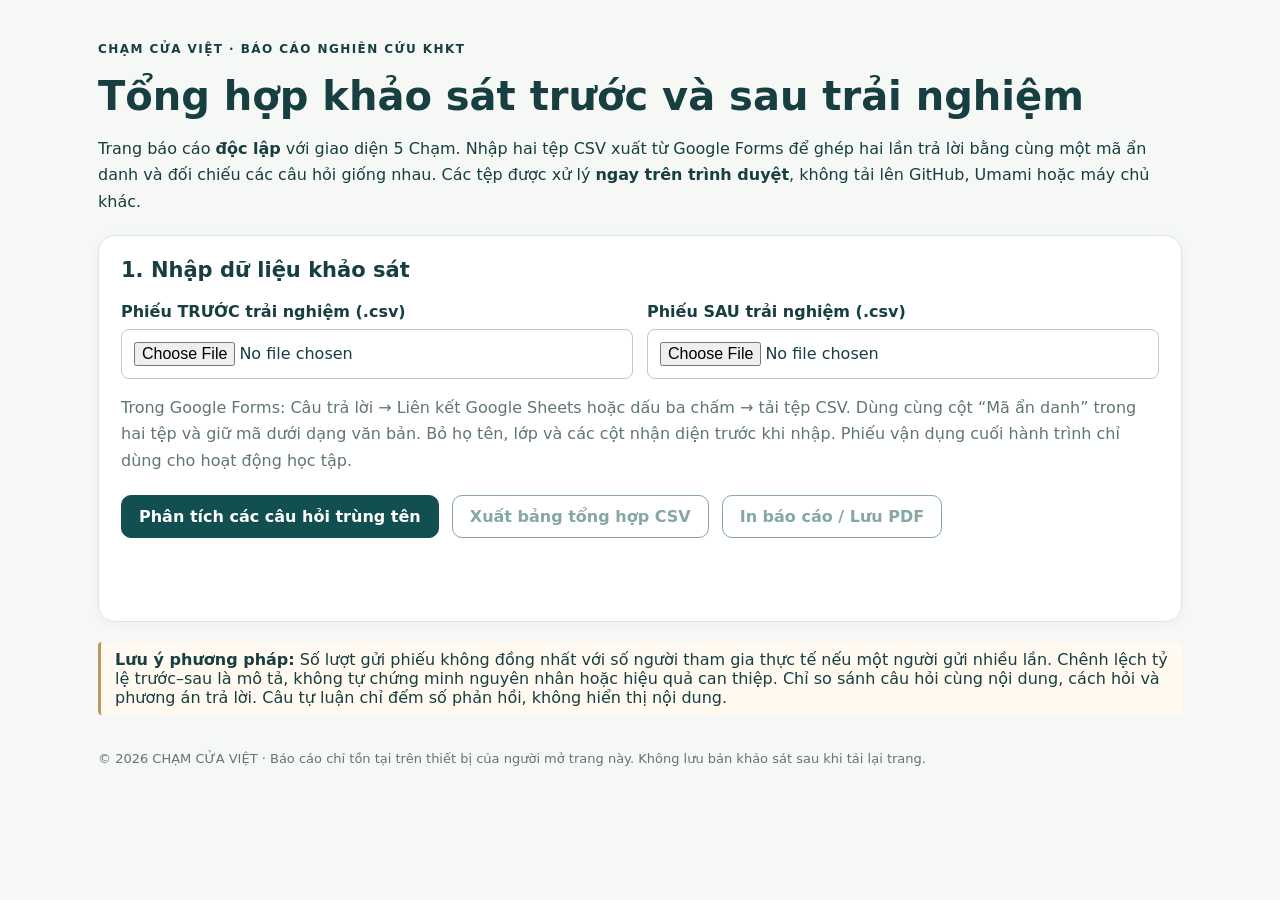
==== bao-cao-khao-sat.html @ 25388fa3 "Label five interview clips and pair anonymous survey responses" ====
<!doctype html>
<html lang="vi">
<head>
<meta charset="utf-8">
<meta name="viewport" content="width=device-width,initial-scale=1">
<meta name="robots" content="noindex,nofollow">
<title>Báo cáo khảo sát — CHẠM CỬA VIỆT</title>
<style>
:root { color-scheme:light; font-family:system-ui,-apple-system,"Segoe UI",sans-serif; color:#173e40; background:#f6f8f5; }
* { box-sizing:border-box; } body { margin:0; } main { max-width:1120px; margin:0 auto; padding:28px 18px 76px; }
h1 { font-size:clamp(24px,4vw,40px); line-height:1.2; margin:8px 0 12px; } h2 { font-size:21px;margin:0 0 12px; }
p { line-height:1.65; } a { color:#12605b; } .eyebrow { font-size:12px; text-transform:uppercase; font-weight:800; letter-spacing:.12em; }
.card { background:white; border:1px solid #dce8e4; border-radius:17px; padding:22px; margin:20px 0; box-shadow:0 2px 13px #103d4009; }
.grid { display:grid; grid-template-columns:repeat(2,minmax(0,1fr)); gap:14px; } .metrics { display:grid; grid-template-columns:repeat(3,minmax(0,1fr)); gap:12px; }
.metric { border:1px solid #e3ece8; background:#f8faf8; padding:16px;border-radius:12px; }
.metric strong { display:block; font-size:30px; } .metric small { color:#556d6e; }
label { display:block; font-weight:700; margin:8px 0; } input[type=file],select { width:100%;padding:12px;border:1px solid #b7cbc7;border-radius:8px;font:inherit;background:white; }
button { padding:11px 17px;border-radius:10px;background:#124f50;color:white;border:1px solid #124f50;font:inherit;font-weight:700;cursor:pointer;margin:5px 8px 5px 0; }
button.secondary { color:#124f50; background:white; } button:disabled { opacity:.5;cursor:not-allowed; }
small,.muted { color:#607675; } .note { border-left:3px solid #bd9560;padding:8px 14px;background:#fff9ef;border-radius:4px; }
.status { min-height:24px; } .question { margin-top:18px; padding:18px; border:1px solid #dce8e4; border-radius:12px;background:#fff; }
.question h3 { margin:0 0 7px;font-size:18px;line-height:1.4; } table { border-collapse:collapse;width:100%;font-size:14px; }
th,td { border-bottom:1px solid #e4eae6;padding:9px 7px;text-align:left;vertical-align:middle; } td:not(:first-child),th:not(:first-child){text-align:right;}
td:first-child { overflow-wrap:anywhere; max-width:370px; } .barbox { display:block;width:110px;max-width:100%;padding-top:5px; } .bar { height:6px;border-radius:5px;margin:3px 0; }
.bar.pre { background:#b8a17b; }.bar.post { background:#226c68; }
.legend { display:flex;gap:14px;align-items:center;flex-wrap:wrap;margin:10px 0; } .dot { width:10px;height:10px;display:inline-block;border-radius:50%; }
kbd {background:#e8efed;padding:1px 5px;border-radius:4px}
footer { margin-top:36px;color:#607675;font-size:13px; }
@media(max-width:640px){ .grid,.metrics{grid-template-columns:1fr;} .card{padding:14px;} table{font-size:12px;} td,th{padding:8px 4px;} .barbox{display:none;} }
@media print { .controls,button,footer{display:none!important;} body{background:white;} .card,.question{break-inside:avoid;box-shadow:none;} }
</style>
</head>
<body>
<main>
<p class="eyebrow">CHẠM CỬA VIỆT · Báo cáo nghiên cứu KHKT</p>
<h1>Tổng hợp khảo sát trước và sau trải nghiệm</h1>
<p>Trang báo cáo <strong>độc lập</strong> với giao diện 5 Chạm. Nhập hai tệp CSV xuất từ Google Forms để ghép hai lần trả lời bằng cùng một mã ẩn danh và đối chiếu các câu hỏi giống nhau. Các tệp được xử lý <strong>ngay trên trình duyệt</strong>, không tải lên GitHub, Umami hoặc máy chủ khác.</p>
<section class="card controls">
<h2>1. Nhập dữ liệu khảo sát</h2>
<div class="grid">
<div><label for="before">Phiếu TRƯỚC trải nghiệm (.csv)</label><input type="file" id="before" accept=".csv,text/csv"></div>
<div><label for="after">Phiếu SAU trải nghiệm (.csv)</label><input type="file" id="after" accept=".csv,text/csv"></div>
</div>
<p class="muted">Trong Google Forms: Câu trả lời → Liên kết Google Sheets hoặc dấu ba chấm → tải tệp CSV. Dùng cùng cột “Mã ẩn danh” trong hai tệp và giữ mã dưới dạng văn bản. Bỏ họ tên, lớp và các cột nhận diện trước khi nhập. Phiếu vận dụng cuối hành trình chỉ dùng cho hoạt động học tập.</p>
<button id="analyze">Phân tích các câu hỏi trùng tên</button>
<button class="secondary" id="export" disabled>Xuất bảng tổng hợp CSV</button>
<button class="secondary" id="print" disabled>In báo cáo / Lưu PDF</button>
<p id="status" class="status" role="status"></p>
</section>
<section class="card controls" id="manual-section" hidden>
<h2>2. So sánh một cặp câu hỏi</h2>
<p>Trường hợp câu hỏi trước/sau có tiêu đề khác nhau, hãy chọn thủ công đúng hai câu có <strong>nội dung và thang đo tương đương</strong>. Không ghép hai câu chỉ vì chúng có vị trí giống nhau trong biểu mẫu.</p>
<div class="grid"><div><label for="pre-question">Câu hỏi TRƯỚC</label><select id="pre-question"></select></div><div><label for="post-question">Câu hỏi SAU</label><select id="post-question"></select></div></div>
<button id="manual-analyze">Phân tích câu đã chọn</button>
</section>
<section id="report" aria-live="polite"></section>
<div class="note"><strong>Lưu ý phương pháp:</strong> Số lượt gửi phiếu không đồng nhất với số người tham gia thực tế nếu một người gửi nhiều lần. Chênh lệch tỷ lệ trước–sau là mô tả, không tự chứng minh nguyên nhân hoặc hiệu quả can thiệp. Chỉ so sánh câu hỏi cùng nội dung, cách hỏi và phương án trả lời. Câu tự luận chỉ đếm số phản hồi, không hiển thị nội dung.</div>
<footer>© 2026 CHẠM CỬA VIỆT · Báo cáo chỉ tồn tại trên thiết bị của người mở trang này. Không lưu bản khảo sát sau khi tải lại trang.</footer>
</main>
<script>
(() => {
'use strict';
const $ = id => document.getElementById(id);
let pre = null, post = null, reportRows = [], originalCounts = [];
const skip = /^(timestamp|dau thoi gian|thoi gian|email|email address|ho va ten|ho ten|ten hoc sinh|full name|name|lop|class|so dien thoai|sdt|phone|student id|ma hoc sinh|dia chi|address)$/;
const normalize = s => String(s||'').normalize('NFD').replace(/[\u0300-\u036f]/g,'').replace(/đ/g,'d').toLowerCase().replace(/[^\p{L}\p{N}]+/gu,' ').trim();
const safeField = s => {const t=String(s==null?'':s);const value=/^[=+\-@\t\r]/.test(t)?"'"+t:t;return '"'+value.replace(/"/g,'""')+'"';};
function parseCSV(source) {
  const text=source.replace(/^\uFEFF/,'');
  const delimiter=(text.split(/\r?\n/,1)[0].match(/;/g)||[]).length > (text.split(/\r?\n/,1)[0].match(/,/g)||[]).length?';':',';
  const rows=[];let row=[],cell='',quote=false;
  for(let i=0;i<text.length;i++){
    const c=text[i];
    if(quote){
      if(c==='"'&&text[i+1]==='"'){cell+='"';i++;}
      else if(c==='"')quote=false;
      else cell+=c;
    } else if(c==='"')quote=true;
    else if(c===delimiter){row.push(cell);cell='';}
    else if(c==='\n'||c==='\r'){if(c==='\r'&&text[i+1]==='\n')i++;row.push(cell);if(row.some(v=>v.trim()))rows.push(row);row=[];cell='';}
    else cell+=c;
  }
  row.push(cell);if(row.some(v=>v.trim()))rows.push(row);
  if(rows.length<1)throw Error('Tệp CSV không có hàng tiêu đề.');
  const headers=rows[0].map(s=>s.trim());
  if(headers.length<2)throw Error('Tệp CSV cần ít nhất hai cột (một cột câu hỏi).');
  return {headers,rows:rows.slice(1).filter(r=>r.some(x=>String(x||'').trim()))};
}
const isCodeHeader = header => /\bma (?:so )?an danh\b/.test(normalize(header));
const acceptable = header => !isCodeHeader(header) && !skip.test(normalize(header));
function indexByCode(data) {
  const columns = data.headers.map((header, index) => isCodeHeader(header) ? index : -1).filter(index => index >= 0);
  if (columns.length !== 1) throw Error('Mỗi tệp cần có đúng một cột “Mã ẩn danh”.');
  const entries = new Map();
  for (const row of data.rows) {
    const code = String(row[columns[0]] || '').normalize('NFKC').trim().toUpperCase();
    if (code) entries.set(code, entries.has(code) ? null : row);
  }
  return entries;
}
function pairResponses(before, after) {
  const first = indexByCode(before);
  const second = indexByCode(after);
  const pairedBefore = [], pairedAfter = [];
  for (const [code, row] of first) {
    const match = second.get(code);
    if (!row || !match) continue;
    pairedBefore.push(row);
    pairedAfter.push(match);
  }
  if (!pairedBefore.length) throw Error('Không tìm thấy mã ẩn danh xuất hiện đúng một lần trong cả hai tệp.');
  return [{headers: before.headers, rows: pairedBefore}, {headers: after.headers, rows: pairedAfter}];
}
function choices(data,index){
  const values=data.rows.map(row=>String(row[index]||'').trim()).filter(Boolean);
  const map=new Map();for(const v of values)map.set(v,(map.get(v)||0)+1);
  const categories=[...map.keys()];
  // Không tiết lộ câu tự luận hoặc các nhóm quá nhỏ.
  const isCategorical=values.length>=5&&categories.length<=12&&
    categories.every(v=>v.length<=110)&&
    (categories.length <= Math.max(4,Math.floor(values.length*.65)));
  return {n:values.length,map:isCategorical?map:new Map(),isCategorical};
}
function element(tag,text,cls){
 const el=document.createElement(tag);
 if(text!==undefined)el.textContent=text;
 if(cls)el.className=cls;
 return el;
}
function compare(question,i,j){
 const a=choices(pre,i),b=choices(post,j);
 const section=element('section',undefined,'question');
 section.append(element('h3',question),element('p','Có câu trả lời: trước '+a.n+' / '+pre.rows.length+' phiếu; sau '+b.n+' / '+post.rows.length+' phiếu.','muted'));
 const compareValid=a.isCategorical&&b.isCategorical;
 if(!compareValid){
   section.append(element('p','Không hiển thị nội dung câu trả lời: câu tự luận, quá ít phản hồi hoặc quá nhiều phương án khác nhau. Chỉ tổng hợp được số phiếu có trả lời.','muted'));
   reportRows.push({question,answer:'[Có phản hồi]',before:a.n,after:b.n,prePct:'',postPct:'',delta:''});
   return section;
 }
 const table=element('table'),head=element('thead'),hr=element('tr');
 ['Phương án','Trước','Sau','Chênh lệch (điểm %)'].forEach(v=>hr.append(element('th',v)));
 head.append(hr);table.append(head);
 const body=element('tbody'),keys=new Set([...a.map.keys(),...b.map.keys()]);
 for(const key of keys) {
   const n1=a.map.get(key)||0,n2=b.map.get(key)||0;
   const p1=a.n?100*n1/a.n:0,p2=b.n?100*n2/b.n:0;
   const tr=element('tr');
   const answerCell=element('td',key), bars=element('div',undefined,'barbox');
   const beforeBar=element('div',undefined,'bar pre'),afterBar=element('div',undefined,'bar post');
   beforeBar.style.width=p1.toFixed(1)+'%';afterBar.style.width=p2.toFixed(1)+'%';
   bars.append(beforeBar,afterBar);answerCell.append(bars);
   tr.append(answerCell,element('td',n1+' ('+p1.toFixed(1)+'%)'),element('td',n2+' ('+p2.toFixed(1)+'%)'),element('td',(p2-p1>0?'+':'')+(p2-p1).toFixed(1)));
   body.append(tr);
   reportRows.push({question,answer:key,before:n1,after:n2,prePct:p1.toFixed(1),postPct:p2.toFixed(1),delta:(p2-p1).toFixed(1)});
 }
 table.append(body);section.append(table);
 return section;
}
function topStats(number){
 const region=element('section',undefined,'card');
 region.append(element('h2','Tổng quan'));
 const grid=element('div',undefined,'metrics');
 [['Phiếu trước đã nhập',originalCounts[0]],['Phiếu sau đã nhập',originalCounts[1]],['Cặp phiếu ghép được',pre.rows.length],['Cặp câu hỏi so sánh',number]].forEach(([label,value])=>{
   const div=element('div',undefined,'metric');div.append(element('small',label),element('strong',String(value)));grid.append(div);
 });
 region.append(grid);return region;
}
function analyzePair(pairs){
 reportRows=[];$('export').disabled=true;$('print').disabled=true;const target=$('report');target.replaceChildren(topStats(pairs.length));
 if(!pairs.length){target.append(element('p','Không tìm thấy tiêu đề câu hỏi giống nhau. Hãy chọn hai câu tương đương tại mục “So sánh một cặp câu hỏi”.'));return;}
 for(const [label,i,j]of pairs)target.append(compare(label,i,j));
 $('export').disabled=false;$('print').disabled=false;
 $('status').textContent='Đã tổng hợp '+pairs.length+' cặp câu hỏi trên '+pre.rows.length+' cặp phiếu. Phiếu thiếu mã, trùng mã hoặc không có mã khớp được bỏ khỏi so sánh.';
}
function populate(select,headers){
 select.replaceChildren();
 headers.forEach((s,i)=>{if(!acceptable(s))return;const o=element('option',s||'Cột '+(i+1));o.value=String(i);select.append(o);});
}
$('analyze').addEventListener('click',async()=>{
 try{
   if(!$('before').files[0]||!$('after').files[0])throw Error('Hãy chọn đủ hai tệp CSV.');
   const before = parseCSV(await $('before').files[0].text());
   const after = parseCSV(await $('after').files[0].text());
   [pre, post] = pairResponses(before, after);
   originalCounts = [before.rows.length, after.rows.length];
   populate($('pre-question'),pre.headers);populate($('post-question'),post.headers);
   $('manual-section').hidden=false;
   const first=new Map();pre.headers.forEach((h,i)=>{if(acceptable(h)&&!first.has(normalize(h)))first.set(normalize(h),i);});
   const pairs=[];post.headers.forEach((h,j)=>{const i=first.get(normalize(h));if(acceptable(h)&&i!==undefined)pairs.push([h,i,j]);});
   analyzePair(pairs);
 }catch(err){pre=null;post=null;reportRows=[];$('manual-section').hidden=true;$('report').replaceChildren();$('status').textContent='Không thể phân tích: '+err.message; $('export').disabled=true;$('print').disabled=true;}
});
$('manual-analyze').addEventListener('click',()=>{
 if(!pre||!post)return;
 const i=Number($('pre-question').value),j=Number($('post-question').value);
 analyzePair([[pre.headers[i]+' / '+post.headers[j],i,j]]);
});
$('export').addEventListener('click',()=>{
 const headers=['Câu hỏi','Phương án','Trước (n)','Sau (n)','Trước (%)','Sau (%)','Thay đổi (điểm %)'];
 const rows=[headers,...reportRows.map(r=>[r.question,r.answer,r.before,r.after,r.prePct,r.postPct,r.delta])];
 const csv='\uFEFF'+rows.map(row=>row.map(safeField).join(',')).join('\r\n');
 const url=URL.createObjectURL(new Blob([csv],{type:'text/csv;charset=utf-8'}));
 const a=document.createElement('a');a.href=url;a.download='Tong-hop-khao-sat-Cham-Cua-Viet.csv';document.body.append(a);a.click();a.remove();setTimeout(()=>URL.revokeObjectURL(url),1000);
});
$('print').addEventListener('click',()=>window.print());
})();
</script>
</body>
</html>
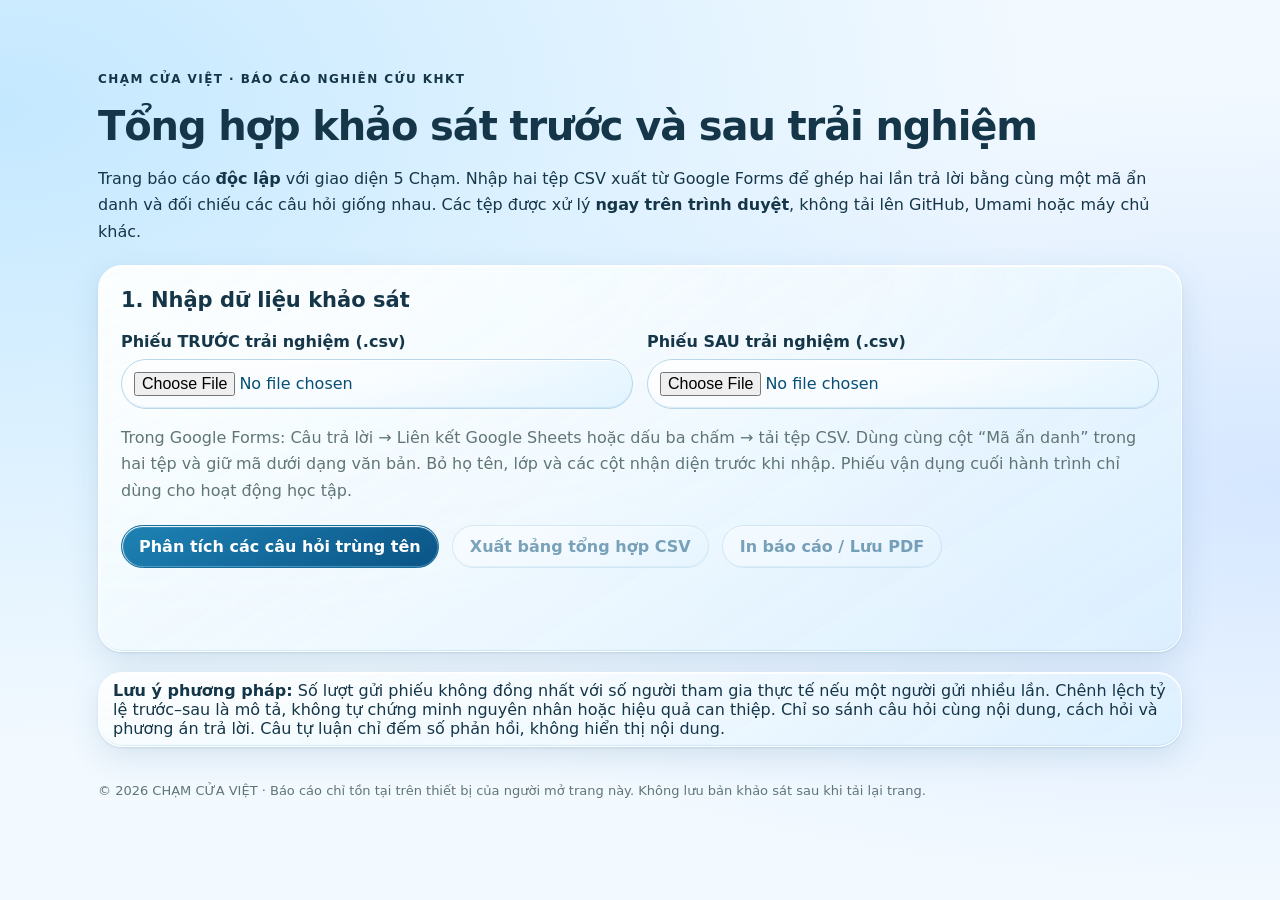
==== commit 6809ff56: "Apply a cohesive light glass theme across Chạm Cửa Việt" ====
--- a/bao-cao-khao-sat.html
+++ b/bao-cao-khao-sat.html
@@ -29,8 +29,9 @@
 @media(max-width:640px){ .grid,.metrics{grid-template-columns:1fr;} .card{padding:14px;} table{font-size:12px;} td,th{padding:8px 4px;} .barbox{display:none;} }
 @media print { .controls,button,footer{display:none!important;} body{background:white;} .card,.question{break-inside:avoid;box-shadow:none;} }
 </style>
+<link rel="stylesheet" href="liquid-glass.css?v=3">
 </head>
-<body>
+<body class="glass-report">
 <main>
 <p class="eyebrow">CHẠM CỬA VIỆT · Báo cáo nghiên cứu KHKT</p>
 <h1>Tổng hợp khảo sát trước và sau trải nghiệm</h1>
--- a/liquid-glass.css
+++ b/liquid-glass.css
@@ -0,0 +1,835 @@
+:root {
+  --glass-ink: #153648;
+  --glass-accent: #074e76;
+  --glass-edge: #fffffff5;
+  --glass-solid: #f5fbff;
+  --glass-tint:
+    radial-gradient(ellipse at 28% 0%, #fff9, #fff0 70%),
+    linear-gradient(155deg, #ffffff7c 6%, #effaff3b 48%, #c7eaff6e 100%);
+  --glass-highlight: inset 0 1px 1px #fff, inset 1px 0 1px #ffffffc9, inset 0 -1px 1px #8cc6e45e;
+  --glass-shadow: 0 1px 2px #31739a29, 0 10px 30px #3d779627, var(--glass-highlight);
+  --glass-control:
+    linear-gradient(155deg, #ffffff 4%, #ecfaffb0 46%, #a6ddffd6),
+    #e9f9ff;
+  --glass-panel:
+    radial-gradient(ellipse at 0% 0%, #fff9, #fff0 65%),
+    linear-gradient(148deg, #f9fdffd9 0%, #edf8ffa6 48%, #cee9ff9c 100%);
+  --glass-panel-line: #d6eafa;
+  --glass-rail: #eff8fcdf;
+  --glass-radius: clamp(18px, 2.55vw, 32px);
+  --glass-paper: #f2f9ff;
+  --glass-blue: #086fae;
+}
+
+body {
+  background:
+    radial-gradient(ellipse 68% 38% at 3% 17%, #caeaff, transparent) 0 0 / 100% 1150px,
+    radial-gradient(ellipse 63% 39% at 97% 72%, #dbe9ff, transparent) 0 0 / 100% 1150px,
+    linear-gradient(160deg, #f0f9ff, #f8fbff 47%, #ebf7ff);
+  background-color: var(--glass-paper);
+}
+
+.site-header {
+  top: 10px;
+  width: min(1352px, calc(100% - 40px));
+  margin: 10px auto 0;
+  overflow: hidden;
+  border-radius: 34px;
+}
+
+.site-header::after {
+  height: 2px;
+  background: var(--glass-accent);
+}
+
+.site-header,
+.mobile-bottom,
+.mobile-menu:not([hidden]),
+.btn-passport,
+.hero-actions .btn-glass,
+.map-pin,
+.gallery-card button,
+.point-card,
+.journey-editorial,
+.utility-dialog {
+  background: var(--glass-tint), var(--glass-solid);
+  border: 1px solid var(--glass-edge);
+  box-shadow: var(--glass-shadow);
+}
+
+.site-header .nav-wrap {
+  width: calc(100% - 36px);
+  height: 64px;
+}
+
+.desktop-nav {
+  gap: 4px;
+  padding: 4px;
+  border: 1px solid #fff9;
+  border-radius: 999px;
+  background: linear-gradient(180deg, #d6edfc8f, #f3fbff70);
+  box-shadow: inset 0 1px 5px #26618915, 0 1px 0 #fffd;
+}
+
+.desktop-nav a {
+  padding: 8px 13px;
+  border-radius: 999px;
+}
+
+.desktop-nav a:hover {
+  color: var(--glass-accent);
+  background: #fffc;
+}
+
+.desktop-nav a::after {
+  display: none;
+}
+
+.site-header .brand-symbol {
+  background: var(--glass-control);
+  color: #105d84;
+  box-shadow: 0 3px 12px #3681b12f, var(--glass-highlight);
+}
+
+.btn,
+.filter,
+.passport-count {
+  border-radius: 999px;
+}
+
+.btn-passport {
+  color: var(--glass-accent);
+  border-color: #fff;
+}
+
+.passport-count {
+  background: #d6edfc;
+  color: #124958;
+}
+
+.hero-shade {
+  background:
+    radial-gradient(ellipse at 5% 6%, #eefcff, transparent 41%),
+    radial-gradient(ellipse at 0% 76%, #98d8fb, transparent 58%),
+    radial-gradient(ellipse at 90% 100%, #9cdde5, transparent 58%),
+    linear-gradient(133deg, #d4eeff 0%, #f1faff 61%, #c9e7ff 100%);
+}
+
+.hero .hero-content {
+  align-self: center;
+  padding: clamp(22px, 3.2vw, 46px);
+  border: 1px solid var(--glass-edge);
+  border-radius: clamp(23px, 3.5vw, 45px);
+  background: var(--glass-panel), #f5fbff83;
+  box-shadow: 0 22px 58px #4b85ab32, var(--glass-highlight);
+}
+
+.hero h1 > span { color: #12628b; }
+.hero-eyebrow { color: #315975; }
+
+.hero .cover-frame {
+  border-top-color: #fff;
+  border-inline-end-color: #f4fbff;
+}
+
+.cover-frame {
+  border: 1px solid var(--glass-edge);
+  box-shadow: 0 16px 42px #2762822a, -6px 5px 0 #fff9, -12px 9px 0 #d2edfbab;
+}
+
+.cover-image::after {
+  content: '';
+  position: absolute;
+  inset: 0;
+  pointer-events: none;
+  box-shadow: inset 0 2px 3px #fff9, inset 0 -1px 0 #fbffff98;
+}
+
+.cover-postcard {
+  background: var(--glass-control);
+  border: 1px solid var(--glass-edge);
+  box-shadow: var(--glass-shadow);
+}
+
+@media (width > 750px) {
+  .cover-postcard {
+    left: 50%;
+    bottom: max(12%, 78px);
+  }
+}
+
+.cover-frame figcaption {
+  background: var(--glass-tint), #eff9ff;
+}
+
+.hero-actions .btn-gold,
+.hero-actions .btn-gold:hover {
+  background: var(--glass-control);
+  border-color: #f5fdff;
+  color: #103b61;
+  box-shadow: 0 1px 2px #207bb542, 0 9px 23px #438ab138, var(--glass-highlight);
+}
+
+.hero-actions .btn-gold:hover {
+  background: linear-gradient(155deg, #fff, #aff0ff 65%, #a7d7ff);
+}
+
+.hero-actions .btn-glass {
+  color: var(--glass-accent);
+  border-color: #fff;
+}
+
+.hero-actions .btn-glass:hover {
+  border-color: #c2e7ff;
+  background: #ffffffd6;
+}
+
+.map-section {
+  background:
+    radial-gradient(ellipse at 9% 5%, #dff5ff, #dff5ff00 56%),
+    radial-gradient(ellipse at 95% 92%, #ddedff, #ddedff00 60%),
+    linear-gradient(155deg, #fcfeff, #edf8ff 68%, #f6fbff);
+}
+
+.map-canvas,
+.journey-editorial,
+.point-card,
+.gallery-card button,
+.passport-banner {
+  border-radius: var(--curve-card);
+}
+
+.map-canvas {
+  border-color: var(--glass-edge);
+  box-shadow: var(--glass-shadow);
+}
+
+.map-pin {
+  color: var(--glass-ink);
+  border-radius: 20px;
+}
+
+.map-pin:hover,
+.map-pin.active {
+  color: var(--glass-ink);
+  background: #fff;
+  border-color: #81bddf;
+  box-shadow: var(--glass-shadow);
+}
+
+.map-pin .stop-copy em {
+  color: #385b65;
+}
+
+.map-pin .stop-category {
+  color: #3d6169 !important;
+}
+
+.stop-arrow {
+  background: var(--glass-control);
+  box-shadow: var(--glass-highlight);
+}
+
+.filter {
+  border-color: #c6e0ef;
+  background: #ffffffb8;
+  color: var(--glass-ink);
+}
+
+.map-section .filter:is(.active, [aria-pressed="true"]) {
+  background: var(--glass-control);
+  color: #103b61;
+  border-color: #83bddf;
+  box-shadow: var(--glass-highlight);
+}
+
+.filter:is(.active, [aria-pressed="true"]) b {
+  color: inherit;
+}
+
+.point-section {
+  background:
+    radial-gradient(ellipse at 12% 47%, #e0f3ff, #e0f3ff00 58%),
+    radial-gradient(ellipse at 87% 69%, #dcebff, #dcebff00 52%);
+}
+
+.point-card .point-number {
+  color: #104b73;
+  background: var(--glass-control);
+  border-color: var(--glass-edge);
+  box-shadow: var(--glass-highlight);
+}
+
+.passport-banner {
+  border: 1px solid var(--glass-edge);
+  box-shadow: var(--glass-shadow);
+}
+
+dialog::backdrop {
+  background: #e5f5ffad;
+}
+
+.experience-head .icon-btn,
+.utility-header .icon-btn,
+.menu-toggle,
+.to-top {
+  color: var(--glass-ink);
+  background: var(--glass-control);
+  border-color: var(--glass-edge);
+  box-shadow: var(--glass-highlight);
+}
+
+.experience-dialog {
+  --step-nav-surface: var(--glass-rail);
+  --step-divider: #c8e1f1;
+  border-color: var(--glass-edge);
+  box-shadow: 0 22px 68px #153f6945, var(--glass-highlight);
+  background:
+    radial-gradient(ellipse at 98% 12%, #d3efff, transparent 44%),
+    radial-gradient(ellipse at 0% 87%, #dfecff, transparent 60%),
+    #f8fcff;
+}
+
+.step-tab:is(.active, [aria-selected="true"]) {
+  background: var(--glass-control);
+  color: #104260;
+  box-shadow: var(--glass-highlight), inset 0 -2px var(--glass-blue);
+}
+
+:where(.site-header, .hero, .map-section, .point-section, .mobile-bottom)
+  :is(a, button):focus-visible {
+  outline-color: var(--glass-accent);
+  outline-offset: 2px;
+}
+
+@supports ((backdrop-filter: blur(1px)) or (-webkit-backdrop-filter: blur(1px))) {
+  .site-header,
+  .mobile-bottom,
+  .map-pin,
+  .point-card,
+  .journey-editorial,
+  .hero-actions .btn-glass {
+    background: var(--glass-tint), #f2faff60;
+    -webkit-backdrop-filter: blur(22px) saturate(165%);
+    backdrop-filter: blur(22px) saturate(165%);
+  }
+
+  .site-header,
+  .mobile-bottom {
+    background: var(--glass-tint), #f5fbff87;
+  }
+
+  .hero .hero-content {
+    background: var(--glass-tint), #f5fbff68;
+    -webkit-backdrop-filter: blur(19px) saturate(145%);
+    backdrop-filter: blur(19px) saturate(145%);
+  }
+
+  .map-pin {
+    -webkit-backdrop-filter: blur(10px) saturate(155%);
+    backdrop-filter: blur(10px) saturate(155%);
+  }
+
+  .map-pin:is(:hover, .active) {
+    background: var(--glass-tint), #f7fcffd5;
+  }
+}
+
+@media (max-width: 900px) {
+  .site-header {
+    top: 6px;
+    width: calc(100% - 16px);
+    margin-top: 6px;
+    border-radius: 25px;
+  }
+
+  .site-header .nav-wrap {
+    width: calc(100% - 20px);
+    height: 57px;
+  }
+
+  .mobile-menu:not([hidden]) {
+    padding: 8px 14px 12px;
+    border: 0;
+    border-top: 1px solid #c7e3e7;
+    box-shadow: none;
+  }
+
+  .mobile-menu a {
+    padding-inline: 12px;
+    border-radius: 12px;
+  }
+
+  .mobile-menu a:is(:hover, :focus-visible) {
+    background: #fff;
+  }
+
+  .site-header .menu-toggle {
+    min-width: 44px;
+    min-height: 44px;
+  }
+}
+
+@media (max-width: 650px) {
+  .mobile-bottom {
+    bottom: max(8px, env(safe-area-inset-bottom));
+    left: 10px;
+    right: 10px;
+    height: 58px;
+    padding: 5px 12px;
+    border-radius: 25px;
+  }
+
+  .mobile-bottom :is(a, button) {
+    min-height: 44px;
+    padding-inline: 8px;
+    border-radius: 16px;
+    color: var(--glass-accent);
+  }
+
+  .mobile-bottom .passport-count {
+    right: -6px;
+  }
+
+  .to-top,
+  .toast {
+    bottom: calc(72px + env(safe-area-inset-bottom));
+  }
+}
+
+/* Main sections and reading surfaces */
+.story-section,
+.closing {
+  border-block: 1px solid var(--glass-edge);
+  background:
+    radial-gradient(ellipse at 10% 63%, #c5eaff, transparent 60%),
+    radial-gradient(ellipse at 90% 0%, #dae5ff, transparent 59%),
+    linear-gradient(145deg, #edf8ff, #f9fcff);
+}
+
+:is(.story-layout, .creation, .community-section, .passport-banner, .about-section, .footer) {
+  border: 1px solid var(--glass-edge);
+  border-radius: var(--glass-radius);
+  background: var(--glass-panel), #f4faff76;
+  box-shadow: var(--glass-shadow);
+}
+
+.story-layout,
+.about-section {
+  padding: clamp(18px, 3.4vw, 45px);
+}
+
+.about-section {
+  margin-block: clamp(28px, 5vw, 72px);
+}
+
+.story-layout {
+  gap: clamp(20px, 4vw, 55px);
+}
+
+.story-visual {
+  border: 1px solid var(--glass-edge);
+  box-shadow: var(--glass-shadow);
+}
+
+.story-label {
+  color: var(--glass-ink);
+  background: #f4fbffde;
+  border-color: var(--glass-edge);
+  border-radius: 22px;
+  box-shadow: var(--glass-shadow);
+}
+
+.story-label .icon,
+.closing :is(.closing-wave, h2 em) {
+  color: var(--glass-accent);
+}
+
+:is(.audio-card, .passport-stamp, .creation-options button, .about-accordions details,
+    .community-form, .community-entry, .creative-photo-form, .creative-photo-card,
+    .cham-five-upload-card, .community-edit-dialog, .info-box,
+    .station-location, .station-topics details, .cham-one-discovery-note,
+    .interview-archive-card, .station-table, .discovery-video,
+    .station-video > figure, .stamp-award:not(:empty), .quiz-group,
+    .note-saved, .photo-ref-pair) {
+  background: var(--glass-panel), #f8fcffc2;
+  border: 1px solid var(--glass-panel-line);
+  border-radius: clamp(14px, 1.85vw, 23px);
+  box-shadow: 0 5px 18px #24648d13, var(--glass-highlight);
+}
+
+.story-section .audio-card {
+  margin-top: 22px;
+}
+
+:is(.audio-card, .station-video, .discovery-video) :is(.audio-play, .video-toggle) {
+  border-radius: 999px;
+}
+
+.story-shortcuts a,
+.audio-card .audio-play,
+.about-accordions summary > span {
+  background: var(--glass-control);
+  color: var(--glass-accent);
+  border-color: #b5d5e9;
+  border-radius: 999px;
+  box-shadow: var(--glass-highlight);
+}
+
+.about-accordions details {
+  padding: 5px clamp(13px, 2vw, 22px) 9px;
+  margin-bottom: 12px;
+}
+
+.about-accordions details p {
+  color: #345a70;
+  padding-right: 0;
+  margin: 2px 0 12px;
+}
+
+.about-accordions summary > span {
+  display: grid;
+  place-items: center;
+  width: 28px;
+  height: 28px;
+  flex: none;
+}
+
+.passport-banner .passport-art {
+  background:
+    radial-gradient(ellipse at 22% 30%, #ffffffd9, transparent 55%),
+    linear-gradient(140deg, #a5d8f5, #e5f4ff 54%, #a9caec);
+}
+
+.passport-art::before {
+  background: #b3daef;
+}
+
+.passport-art .passport-book {
+  color: #124366;
+  background: var(--glass-tint), linear-gradient(150deg, #ecf9ffb5, #a8d6f49c);
+  border: 1px solid #f5fcff;
+  box-shadow: 7px 11px 0 #78a8cc77, 0 21px 40px #245c8a3b, var(--glass-highlight);
+}
+
+.passport-art .passport-book::after {
+  border-color: #5c93bd6b;
+}
+
+.passport-stamp small,
+.passport-stamp > span {
+  color: #365f79;
+}
+
+.passport-stamp.done,
+.passport-banner .mini-stamp.done {
+  color: #0c587d;
+  background: var(--glass-control);
+  border-color: #83bbdf;
+}
+
+.passport-stamp.done > span {
+  color: #0c587d;
+  border-color: #6ea4c5;
+}
+
+.passport-art .paper-stamp,
+.passport-banner .mini-stamps > * {
+  border-color: #acd2e8;
+  box-shadow: var(--glass-highlight);
+}
+
+.passport-banner .passport-copy {
+  color: var(--glass-ink);
+}
+
+.closing .btn,
+.btn-primary,
+.step-content .btn-primary,
+.community-form .btn-primary,
+.community-touch-form .btn-primary {
+  background: linear-gradient(160deg, #1273a6, #075989 74%);
+  color: #fff;
+  border-color: #08689e;
+  box-shadow: 0 5px 16px #12649435, inset 0 1px 1px #ccefffad;
+}
+
+.closing .btn:hover,
+.btn-primary:hover:not(:disabled),
+.step-content .btn-primary:hover:not(:disabled),
+.community-form .btn-primary:hover:not(:disabled),
+.community-touch-form .btn-primary:hover:not(:disabled) {
+  background: linear-gradient(160deg, #0b6c9e, #065484 75%);
+  color: #fff;
+  border-color: #065484;
+}
+
+.btn-outline,
+.step-content .btn-outline,
+.station-chapters button,
+.search,
+.compare-handle::after,
+.quiz-option:not(.correct):not(.incorrect) {
+  color: var(--glass-accent);
+  background: var(--glass-tint), #f4faffde;
+  border: 1px solid #b9d9ed;
+  box-shadow: var(--glass-highlight);
+}
+
+.search,
+.station-chapters button {
+  border-radius: 999px;
+}
+
+.station-chapters button[aria-pressed="true"],
+.quiz-option:hover:not(.correct):not(.incorrect) {
+  color: var(--glass-accent);
+  background: var(--glass-control);
+  border-color: #77b5da;
+}
+
+:is(.creation-options button, .point-card, .gallery-card button):hover {
+  border-color: #8fc5e7;
+  box-shadow: 0 14px 29px #2b6e9a32, var(--glass-highlight);
+}
+
+:is(.step-content, .community-section, .community-edit-dialog)
+  :is(input:not([type="checkbox"]):not([type="range"]), textarea) {
+  color: var(--glass-ink);
+  background: linear-gradient(160deg, #f8fbff, #ffffffed);
+  border-color: #afcee1;
+  border-radius: 13px;
+  box-shadow: inset 0 1px 4px #2e699713;
+}
+
+:is(.experience-dialog, .community-section, .community-edit-dialog) input[type="checkbox"] {
+  accent-color: var(--glass-blue);
+}
+
+:is(.experience-dialog, .utility-dialog, .community-section, .about-section)
+  :is(a, button, input, textarea, summary):focus-visible {
+  outline-color: var(--glass-blue);
+}
+
+.utility-dialog h2,
+.utility-dialog h3,
+.step-content h3,
+.station-body h4 {
+  color: var(--glass-ink);
+}
+
+.utility-dialog :is(p, li) {
+  color: #36566c;
+}
+
+.utility-dialog,
+.community-edit-dialog {
+  border-radius: var(--glass-radius);
+}
+
+.experience-head::after {
+  background: linear-gradient(90deg, #073247db, #07324765 58%, transparent),
+              linear-gradient(0deg, #0a304b9e, transparent 70%);
+}
+
+.experience-head .eyebrow {
+  align-self: flex-start;
+  color: #103e57;
+  padding: 4px 9px;
+  background: #f4fcffe3;
+  border: 1px solid var(--glass-edge);
+  border-radius: 999px;
+  box-shadow: var(--glass-highlight);
+}
+
+.step-nav :is(.step-tab > span, .step-tab:hover:not(.active)) {
+  color: #254e68;
+  border-color: #b4d2e8;
+  background: #f6fcffe6;
+}
+
+.step-nav .step-tab.active > span {
+  color: #fff;
+  background: #176a9a;
+  border-color: #176a9a;
+}
+
+.step-content .btn {
+  border-radius: 999px;
+}
+
+.station-video > figure,
+.discovery-video,
+.photo-ref-pair {
+  padding: clamp(6px, 1.4vw, 13px);
+}
+
+.station-video video,
+.station-body > video {
+  border-radius: clamp(10px, 1.65vw, 19px);
+}
+
+.station-body > video {
+  display: block;
+  max-width: 100%;
+  height: auto;
+  outline: 1px solid var(--glass-edge);
+  box-shadow: var(--glass-shadow);
+}
+
+.step-content .station-table th {
+  background: #e7f4ff;
+}
+
+.quiz-group {
+  padding: clamp(11px, 2vw, 22px);
+}
+
+.quiz-group + .quiz-group {
+  margin-top: 14px;
+}
+
+.footer {
+  min-width: 0;
+  width: min(1344px, calc(100% - 32px));
+  margin: 22px auto;
+}
+
+.footer :is(.footer-top, .footer-bottom) {
+  width: calc(100% - 42px);
+}
+
+.footer :is(.footer-top > p, .footer-bottom) {
+  color: #3e627a;
+}
+
+.footer-top > div {
+  flex-wrap: wrap;
+}
+
+@supports ((backdrop-filter: blur(1px)) or (-webkit-backdrop-filter: blur(1px))) {
+  :is(.story-label, .utility-dialog, .community-edit-dialog) {
+    -webkit-backdrop-filter: blur(18px) saturate(145%);
+    backdrop-filter: blur(18px) saturate(145%);
+  }
+
+  .story-label {
+    background: #f2faffbc;
+  }
+
+  @media (max-width: 800px) {
+    .experience-dialog :is(.mobile-step-title, .step-footer) {
+      -webkit-backdrop-filter: blur(15px) saturate(145%);
+      backdrop-filter: blur(15px) saturate(145%);
+    }
+  }
+}
+
+@media (max-width: 750px) {
+  .hero .hero-content {
+    padding: 20px 17px;
+  }
+
+  .hero .cover-frame {
+    aspect-ratio: auto;
+    grid-template-rows: clamp(150px, 48vw, 240px) auto;
+  }
+
+  .experience-head::after {
+    background: linear-gradient(0deg, #092a40ed, #0a344ba3 53%, transparent 90%);
+  }
+}
+
+@media (max-width: 420px) {
+  .hero .hero-actions {
+    display: grid;
+    grid-template-columns: minmax(0, 1fr);
+  }
+}
+
+@media (max-width: 650px) {
+  .footer {
+    margin-bottom: calc(82px + env(safe-area-inset-bottom));
+    padding-bottom: 0;
+  }
+}
+
+/* The standalone source and survey pages share the same materials. */
+:is(.glass-reference, .glass-report) {
+  min-height: 100vh;
+  color: var(--glass-ink);
+  background:
+    radial-gradient(ellipse at 0% 12%, #c4e8ff, transparent 57%),
+    radial-gradient(ellipse at 100% 54%, #d5e7ff, transparent 58%),
+    var(--glass-paper);
+}
+
+:is(.glass-reference, .glass-report) main {
+  padding-top: clamp(24px, 5vw, 58px);
+}
+
+:is(.glass-reference, .glass-report) a {
+  color: var(--glass-accent);
+}
+
+:is(.glass-reference, .glass-report) h1 {
+  color: var(--glass-ink);
+  letter-spacing: -.028em;
+}
+
+:is(.glass-reference #list > li, .glass-reference nav, .glass-report .card,
+    .glass-report .metric, .glass-report .question, .glass-report .note) {
+  background: var(--glass-panel), #f8fcffad;
+  border: 1px solid var(--glass-edge);
+  border-radius: clamp(15px, 2.2vw, 24px);
+  box-shadow: var(--glass-shadow);
+}
+
+.glass-reference nav {
+  padding: 9px;
+}
+
+.glass-reference :is(.back, nav a),
+.glass-report :is(button, select, input[type="file"]) {
+  border: 1px solid #b9d7e9;
+  border-radius: 999px;
+  background: var(--glass-tint), #f8fcff;
+  color: var(--glass-accent);
+  box-shadow: var(--glass-highlight);
+}
+
+.glass-reference .back {
+  display: inline-block;
+  padding: 7px 14px;
+}
+
+.glass-reference nav a[aria-current],
+.glass-report button:not(.secondary):not(:disabled) {
+  color: #fff;
+  border-color: #136e9c;
+  background: linear-gradient(150deg, #1e82b4, #0b5486);
+}
+
+.glass-reference #list > li {
+  margin-bottom: 12px;
+  padding-inline: clamp(9px, 2vw, 17px);
+}
+
+.glass-reference #list > li img {
+  border-radius: 13px;
+}
+
+:is(.glass-reference, .glass-report) :is(a, button, select, input):focus-visible {
+  outline: 2px solid var(--glass-blue);
+  outline-offset: 2px;
+}
+
+@media print {
+  .glass-report,
+  .glass-reference,
+  .glass-reference #list > li,
+  .glass-report :is(.card, .metric, .question, .note) {
+    background: #fff;
+    box-shadow: none;
+  }
+}
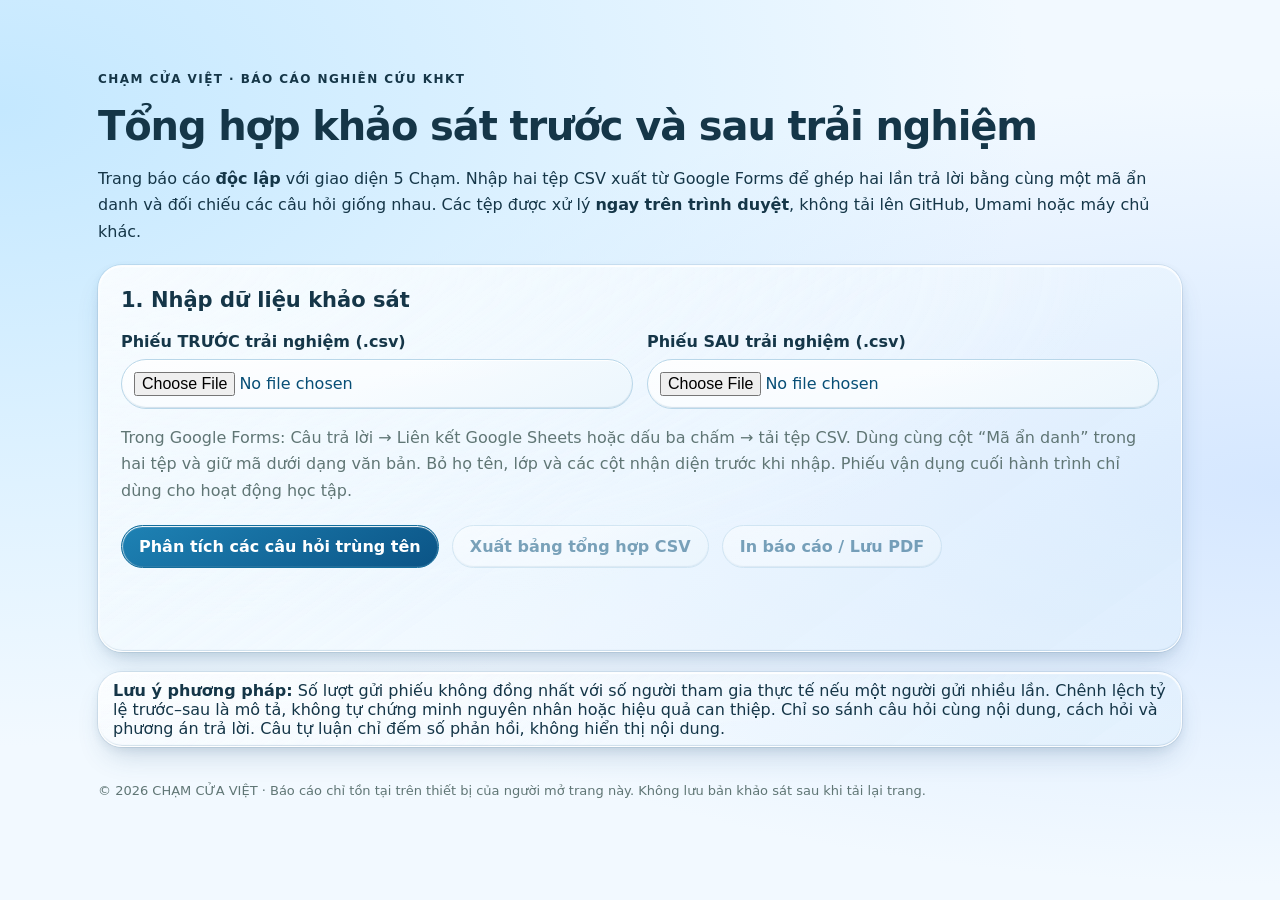
==== commit f0c2e766: "Make the Liquid Glass theme clearer and less frosted" ====
--- a/bao-cao-khao-sat.html
+++ b/bao-cao-khao-sat.html
@@ -29,7 +29,7 @@
 @media(max-width:640px){ .grid,.metrics{grid-template-columns:1fr;} .card{padding:14px;} table{font-size:12px;} td,th{padding:8px 4px;} .barbox{display:none;} }
 @media print { .controls,button,footer{display:none!important;} body{background:white;} .card,.question{break-inside:avoid;box-shadow:none;} }
 </style>
-<link rel="stylesheet" href="liquid-glass.css?v=3">
+<link rel="stylesheet" href="liquid-glass.css?v=5">
 </head>
 <body class="glass-report">
 <main>
--- a/liquid-glass.css
+++ b/liquid-glass.css
@@ -1,21 +1,21 @@
 :root {
   --glass-ink: #153648;
   --glass-accent: #074e76;
-  --glass-edge: #fffffff5;
-  --glass-solid: #f5fbff;
+  --glass-edge: #ffffffdb;
+  --glass-solid: #f7fcff;
   --glass-tint:
-    radial-gradient(ellipse at 28% 0%, #fff9, #fff0 70%),
-    linear-gradient(155deg, #ffffff7c 6%, #effaff3b 48%, #c7eaff6e 100%);
-  --glass-highlight: inset 0 1px 1px #fff, inset 1px 0 1px #ffffffc9, inset 0 -1px 1px #8cc6e45e;
-  --glass-shadow: 0 1px 2px #31739a29, 0 10px 30px #3d779627, var(--glass-highlight);
+    radial-gradient(ellipse at 16% 0%, #ffffffb3, #ffffff00 57%),
+    linear-gradient(155deg, #ffffff4d 0%, #ffffff05 48%, #b5dcf32e 100%);
+  --glass-highlight: inset 0 1px 1px #fff, inset 1px 0 1px #ffffff9c, inset 0 -1px 1px #3b719b38;
+  --glass-shadow: 0 0 0 1px #46739121, 0 3px 8px #2b567b17, 0 15px 29px -9px #2b567b3b, var(--glass-highlight);
   --glass-control:
-    linear-gradient(155deg, #ffffff 4%, #ecfaffb0 46%, #a6ddffd6),
-    #e9f9ff;
+    linear-gradient(150deg, #ffffffeb 0%, #effaff6b 45%, #a5d9f77d 100%),
+    #ecf8ff5c;
   --glass-panel:
-    radial-gradient(ellipse at 0% 0%, #fff9, #fff0 65%),
-    linear-gradient(148deg, #f9fdffd9 0%, #edf8ffa6 48%, #cee9ff9c 100%);
-  --glass-panel-line: #d6eafa;
-  --glass-rail: #eff8fcdf;
+    radial-gradient(ellipse at 0% 0%, #ffffff85, #ffffff00 66%),
+    linear-gradient(145deg, #fbfdff94 0%, #f5fbff36 51%, #b8dff633 100%);
+  --glass-panel-line: #d3e7f5;
+  --glass-rail: #f0f9fcc4;
   --glass-radius: clamp(18px, 2.55vw, 32px);
   --glass-paper: #f2f9ff;
   --glass-blue: #086fae;
@@ -67,7 +67,7 @@
   padding: 4px;
   border: 1px solid #fff9;
   border-radius: 999px;
-  background: linear-gradient(180deg, #d6edfc8f, #f3fbff70);
+  background: linear-gradient(180deg, #d8eff765, #f5fcff2e);
   box-shadow: inset 0 1px 5px #26618915, 0 1px 0 #fffd;
 }
 
@@ -121,11 +121,14 @@
   border: 1px solid var(--glass-edge);
   border-radius: clamp(23px, 3.5vw, 45px);
   background: var(--glass-panel), #f5fbff83;
-  box-shadow: 0 22px 58px #4b85ab32, var(--glass-highlight);
+  box-shadow: 0 0 0 1px #376d951c, 0 20px 48px -13px #396e9854, var(--glass-highlight);
 }
 
 .hero h1 > span { color: #12628b; }
 .hero-eyebrow { color: #315975; }
+
+.hero .hero-desc { color: #234859; }
+
 
 .hero .cover-frame {
   border-top-color: #fff;
@@ -146,7 +149,7 @@
 }
 
 .cover-postcard {
-  background: var(--glass-control);
+  background: var(--glass-tint), #e4f3fce0;
   border: 1px solid var(--glass-edge);
   box-shadow: var(--glass-shadow);
 }
@@ -309,29 +312,29 @@
   .point-card,
   .journey-editorial,
   .hero-actions .btn-glass {
-    background: var(--glass-tint), #f2faff60;
-    -webkit-backdrop-filter: blur(22px) saturate(165%);
-    backdrop-filter: blur(22px) saturate(165%);
+    background: var(--glass-tint), #f6fcff24;
+    -webkit-backdrop-filter: blur(7px) saturate(122%);
+    backdrop-filter: blur(7px) saturate(122%);
   }
 
   .site-header,
   .mobile-bottom {
-    background: var(--glass-tint), #f5fbff87;
+    background: var(--glass-tint), #f6fcff6b;
   }
 
   .hero .hero-content {
-    background: var(--glass-tint), #f5fbff68;
-    -webkit-backdrop-filter: blur(19px) saturate(145%);
-    backdrop-filter: blur(19px) saturate(145%);
+    background: linear-gradient(90deg, #f8fdff78 0%, #f8fdff50 55%, #f8fdff10 100%), var(--glass-tint);
+    -webkit-backdrop-filter: blur(3px) saturate(115%);
+    backdrop-filter: blur(3px) saturate(115%);
   }
 
   .map-pin {
-    -webkit-backdrop-filter: blur(10px) saturate(155%);
-    backdrop-filter: blur(10px) saturate(155%);
+    -webkit-backdrop-filter: blur(3px) saturate(115%);
+    backdrop-filter: blur(3px) saturate(115%);
   }
 
   .map-pin:is(:hover, .active) {
-    background: var(--glass-tint), #f7fcffd5;
+    background: var(--glass-tint), #f7fcff75;
   }
 }
 
@@ -407,10 +410,10 @@
     linear-gradient(145deg, #edf8ff, #f9fcff);
 }
 
-:is(.story-layout, .creation, .community-section, .passport-banner, .about-section, .footer) {
+:is(.story-layout, .creation, .creative-launch, .community-section, .passport-banner, .about-section, .footer) {
   border: 1px solid var(--glass-edge);
   border-radius: var(--glass-radius);
-  background: var(--glass-panel), #f4faff76;
+  background: var(--glass-panel), #f6fcff24;
   box-shadow: var(--glass-shadow);
 }
 
@@ -428,11 +431,42 @@
 }
 
 .story-visual {
+  display: grid;
+  grid-template-rows: minmax(0, 1fr) auto;
   border: 1px solid var(--glass-edge);
-  box-shadow: var(--glass-shadow);
+  background: var(--glass-paper);
+  box-shadow: var(--glass-shadow);
+}
+
+.story-visual > img {
+  position: static;
+  min-height: 0;
+}
+
+.story-visual > .image-source-overlay {
+  position: static;
+  max-width: none;
+  padding: 8px 12px 10px;
+  border-radius: 0;
+  pointer-events: auto;
+}
+
+.image-source-under,
+.story-visual > .image-source-overlay {
+  color: #38566a;
+  background: linear-gradient(150deg, #fbfdff, #e7f5ff);
+  border-color: #cfe4f1;
+}
+
+.image-source-under a,
+.story-visual > .image-source-overlay a {
+  color: var(--glass-accent);
 }
 
 .story-label {
+  top: clamp(10px, 1.5vw, 21px);
+  bottom: auto;
+  left: clamp(10px, 1.5vw, 21px);
   color: var(--glass-ink);
   background: #f4fbffde;
   border-color: var(--glass-edge);
@@ -452,7 +486,7 @@
     .interview-archive-card, .station-table, .discovery-video,
     .station-video > figure, .stamp-award:not(:empty), .quiz-group,
     .note-saved, .photo-ref-pair) {
-  background: var(--glass-panel), #f8fcffc2;
+  background: var(--glass-panel), #f7fcff52;
   border: 1px solid var(--glass-panel-line);
   border-radius: clamp(14px, 1.85vw, 23px);
   box-shadow: 0 5px 18px #24648d13, var(--glass-highlight);
@@ -709,18 +743,18 @@
 
 @supports ((backdrop-filter: blur(1px)) or (-webkit-backdrop-filter: blur(1px))) {
   :is(.story-label, .utility-dialog, .community-edit-dialog) {
-    -webkit-backdrop-filter: blur(18px) saturate(145%);
-    backdrop-filter: blur(18px) saturate(145%);
+    -webkit-backdrop-filter: blur(7px) saturate(120%);
+    backdrop-filter: blur(7px) saturate(120%);
   }
 
   .story-label {
-    background: #f2faffbc;
+    background: #f2faffb0;
   }
 
   @media (max-width: 800px) {
     .experience-dialog :is(.mobile-step-title, .step-footer) {
-      -webkit-backdrop-filter: blur(15px) saturate(145%);
-      backdrop-filter: blur(15px) saturate(145%);
+      -webkit-backdrop-filter: blur(7px) saturate(120%);
+      backdrop-filter: blur(7px) saturate(120%);
     }
   }
 }
@@ -733,6 +767,11 @@
   .hero .cover-frame {
     aspect-ratio: auto;
     grid-template-rows: clamp(150px, 48vw, 240px) auto;
+  }
+
+  .story-visual {
+    aspect-ratio: auto;
+    grid-template-rows: clamp(185px, 54vw, 340px) auto;
   }
 
   .experience-head::after {
@@ -779,7 +818,7 @@
 
 :is(.glass-reference #list > li, .glass-reference nav, .glass-report .card,
     .glass-report .metric, .glass-report .question, .glass-report .note) {
-  background: var(--glass-panel), #f8fcffad;
+  background: var(--glass-panel), #f7fcff4a;
   border: 1px solid var(--glass-edge);
   border-radius: clamp(15px, 2.2vw, 24px);
   box-shadow: var(--glass-shadow);
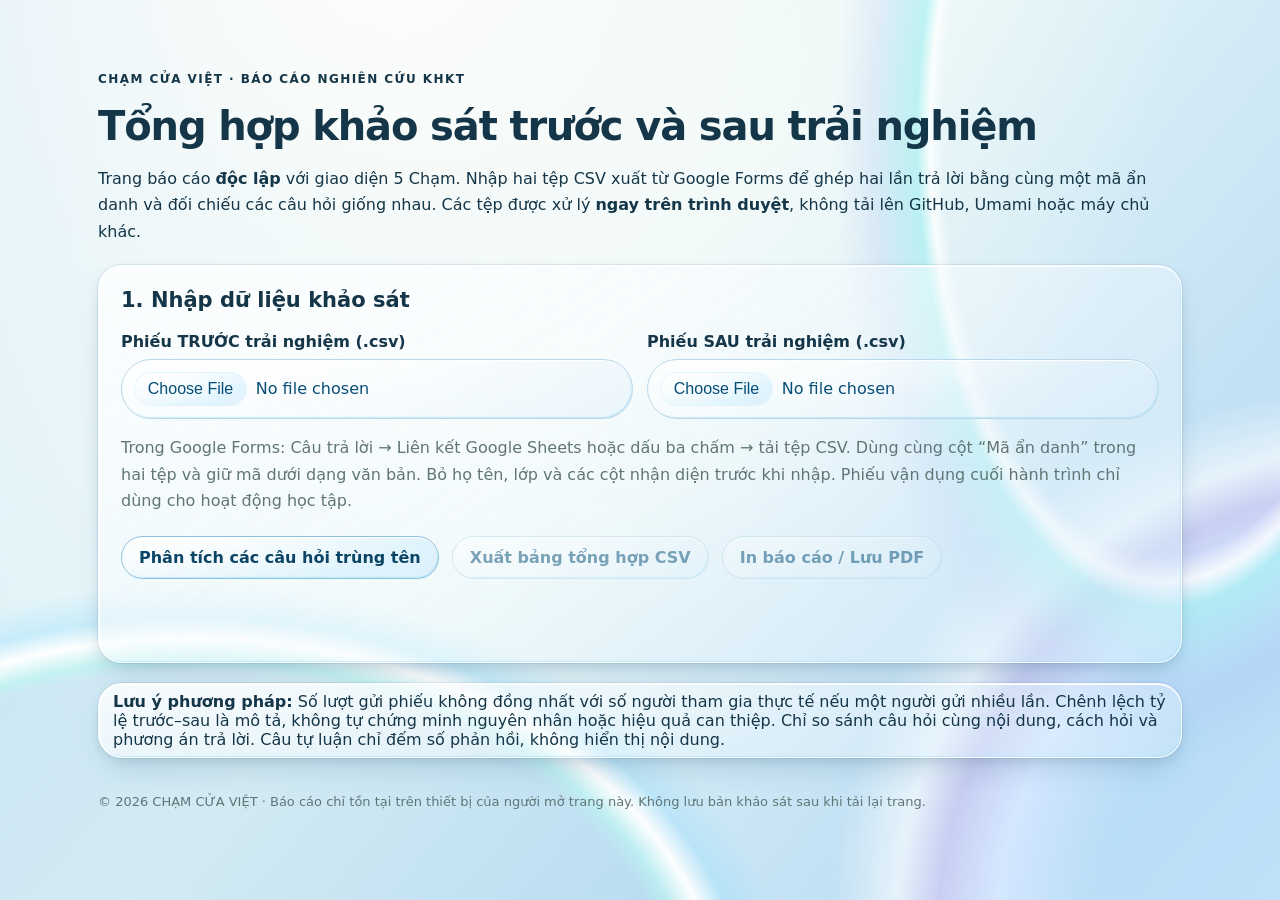
==== commit 6d0cfd4b: "Add refractive liquid glass backdrop and transparent controls" ====
--- a/bao-cao-khao-sat.html
+++ b/bao-cao-khao-sat.html
@@ -29,7 +29,7 @@
 @media(max-width:640px){ .grid,.metrics{grid-template-columns:1fr;} .card{padding:14px;} table{font-size:12px;} td,th{padding:8px 4px;} .barbox{display:none;} }
 @media print { .controls,button,footer{display:none!important;} body{background:white;} .card,.question{break-inside:avoid;box-shadow:none;} }
 </style>
-<link rel="stylesheet" href="liquid-glass.css?v=5">
+<link rel="stylesheet" href="liquid-glass.css?v=6">
 </head>
 <body class="glass-report">
 <main>
--- a/liquid-glass.css
+++ b/liquid-glass.css
@@ -6,7 +6,14 @@
   --glass-tint:
     radial-gradient(ellipse at 16% 0%, #ffffffb3, #ffffff00 57%),
     linear-gradient(155deg, #ffffff4d 0%, #ffffff05 48%, #b5dcf32e 100%);
-  --glass-highlight: inset 0 1px 1px #fff, inset 1px 0 1px #ffffff9c, inset 0 -1px 1px #3b719b38;
+  --glass-highlight: inset 0 1px 1px #fff, inset 1px 0 1px #ffffff9c, inset -1px -1px 1px #9eddf98c;
+  --glass-glint: conic-gradient(from 220deg, #9ff3e200, #b8d6fcf2 15%, #ffffffe6 24%, #ffd1eea4 32%, #ffffff00 49%, #d7f8ffa8 69%, #d4fbf3e8 79%, #c3b3e55e 89%, #9ff3e200);
+  --glass-liquid:
+    radial-gradient(ellipse 34% 92% at 91% 15%, #ffffff00 51%, #ffffffc4 54%, #9beeee95 57%, #91aff12d 67%, #ffffff00 76%),
+    radial-gradient(ellipse 72% 76% at 15% 115%, #6eb2e22e 53%, #a9f0ed87 55%, #fffffff0 58%, #98dffc5e 61%, #ffffff00 66%),
+    radial-gradient(ellipse 65% 91% at 109% 104%, #a8d7f584 36%, #d4e7ff 48%, #cfb7ee70 55%, #fff9 60%, #ffffff00 68%),
+    radial-gradient(ellipse at 30% -12%, #fffefa, #e7f8f41e 64%),
+    linear-gradient(130deg, #d3eafa, #e8f7f8 44%, #badcf4 80%, #d9e9ff);
   --glass-shadow: 0 0 0 1px #46739121, 0 3px 8px #2b567b17, 0 15px 29px -9px #2b567b3b, var(--glass-highlight);
   --glass-control:
     linear-gradient(150deg, #ffffffeb 0%, #effaff6b 45%, #a5d9f77d 100%),
@@ -19,13 +26,17 @@
   --glass-radius: clamp(18px, 2.55vw, 32px);
   --glass-paper: #f2f9ff;
   --glass-blue: #086fae;
+  --glass-action:
+    radial-gradient(ellipse at 12% 0%, #ffffffe0, #ffffff00 72%),
+    linear-gradient(155deg, #f5fdff36 14%, #aee3fd50 77%, #b5dbf750);
+  --glass-action-hover:
+    radial-gradient(ellipse at 12% 0%, #ffffffe8, #ffffff00 73%),
+    linear-gradient(155deg, #eaf9ff70 14%, #90d5ff78 77%, #b2cfed63);
 }
 
 body {
-  background:
-    radial-gradient(ellipse 68% 38% at 3% 17%, #caeaff, transparent) 0 0 / 100% 1150px,
-    radial-gradient(ellipse 63% 39% at 97% 72%, #dbe9ff, transparent) 0 0 / 100% 1150px,
-    linear-gradient(160deg, #f0f9ff, #f8fbff 47%, #ebf7ff);
+  background: var(--glass-liquid);
+  background-attachment: fixed;
   background-color: var(--glass-paper);
 }
 
@@ -108,11 +119,7 @@
 }
 
 .hero-shade {
-  background:
-    radial-gradient(ellipse at 5% 6%, #eefcff, transparent 41%),
-    radial-gradient(ellipse at 0% 76%, #98d8fb, transparent 58%),
-    radial-gradient(ellipse at 90% 100%, #9cdde5, transparent 58%),
-    linear-gradient(133deg, #d4eeff 0%, #f1faff 61%, #c9e7ff 100%);
+  background: var(--glass-liquid);
 }
 
 .hero .hero-content {
@@ -174,7 +181,7 @@
 }
 
 .hero-actions .btn-gold:hover {
-  background: linear-gradient(155deg, #fff, #aff0ff 65%, #a7d7ff);
+  background: var(--glass-action-hover);
 }
 
 .hero-actions .btn-glass {
@@ -184,7 +191,7 @@
 
 .hero-actions .btn-glass:hover {
   border-color: #c2e7ff;
-  background: #ffffffd6;
+  background: var(--glass-action-hover);
 }
 
 .map-section {
@@ -323,9 +330,9 @@
   }
 
   .hero .hero-content {
-    background: linear-gradient(90deg, #f8fdff78 0%, #f8fdff50 55%, #f8fdff10 100%), var(--glass-tint);
-    -webkit-backdrop-filter: blur(3px) saturate(115%);
-    backdrop-filter: blur(3px) saturate(115%);
+    background: linear-gradient(94deg, #f8fdff78 0%, #f8fdff45 58%, #f7fdff1a 100%), var(--glass-tint);
+    -webkit-backdrop-filter: blur(2px) saturate(122%);
+    backdrop-filter: blur(2px) saturate(122%);
   }
 
   .map-pin {
@@ -404,10 +411,7 @@
 .story-section,
 .closing {
   border-block: 1px solid var(--glass-edge);
-  background:
-    radial-gradient(ellipse at 10% 63%, #c5eaff, transparent 60%),
-    radial-gradient(ellipse at 90% 0%, #dae5ff, transparent 59%),
-    linear-gradient(145deg, #edf8ff, #f9fcff);
+  background: linear-gradient(145deg, #f0fbf492, #eff7ff56), var(--glass-liquid);
 }
 
 :is(.story-layout, .creation, .creative-launch, .community-section, .passport-banner, .about-section, .footer) {
@@ -582,10 +586,10 @@
 .step-content .btn-primary,
 .community-form .btn-primary,
 .community-touch-form .btn-primary {
-  background: linear-gradient(160deg, #1273a6, #075989 74%);
-  color: #fff;
-  border-color: #08689e;
-  box-shadow: 0 5px 16px #12649435, inset 0 1px 1px #ccefffad;
+  background: var(--glass-action);
+  color: #0b4565;
+  border-color: #f9feffce;
+  box-shadow: var(--glass-shadow);
 }
 
 .closing .btn:hover,
@@ -593,9 +597,9 @@
 .step-content .btn-primary:hover:not(:disabled),
 .community-form .btn-primary:hover:not(:disabled),
 .community-touch-form .btn-primary:hover:not(:disabled) {
-  background: linear-gradient(160deg, #0b6c9e, #065484 75%);
-  color: #fff;
-  border-color: #065484;
+  background: var(--glass-action-hover);
+  color: #083d5b;
+  border-color: #efffff;
 }
 
 .btn-outline,
@@ -605,7 +609,7 @@
 .compare-handle::after,
 .quiz-option:not(.correct):not(.incorrect) {
   color: var(--glass-accent);
-  background: var(--glass-tint), #f4faffde;
+  background: var(--glass-tint), #f4faff3b;
   border: 1px solid #b9d9ed;
   box-shadow: var(--glass-highlight);
 }
@@ -832,7 +836,7 @@
 .glass-report :is(button, select, input[type="file"]) {
   border: 1px solid #b9d7e9;
   border-radius: 999px;
-  background: var(--glass-tint), #f8fcff;
+  background: var(--glass-tint), #f8fcff55;
   color: var(--glass-accent);
   box-shadow: var(--glass-highlight);
 }
@@ -844,9 +848,9 @@
 
 .glass-reference nav a[aria-current],
 .glass-report button:not(.secondary):not(:disabled) {
-  color: #fff;
-  border-color: #136e9c;
-  background: linear-gradient(150deg, #1e82b4, #0b5486);
+  color: #0b4565;
+  border-color: #8ec2dc;
+  background: var(--glass-action);
 }
 
 .glass-reference #list > li {
@@ -872,3 +876,177 @@
     box-shadow: none;
   }
 }
+
+/* The clear center and bevel sit on separate layers so labels stay sharp. */
+.glass-refraction {
+  position: absolute;
+  inset: 0;
+  width: 100%;
+  height: 100%;
+  border-radius: inherit;
+  pointer-events: none;
+}
+
+.cover-image > .glass-refraction {
+  z-index: 1;
+}
+
+.cover-image::after {
+  z-index: 2;
+  box-shadow: inset 0 2px 2px #fff9, inset 0 -2px 3px #c5f5ff70;
+}
+
+.cover-image.has-glass-refraction .hero-photo {
+  animation: none;
+}
+
+.map-pin > .glass-refraction {
+  opacity: .83;
+}
+
+.map-pin.has-glass-refraction > :is(img, span) {
+  position: relative;
+}
+
+:is(.hero-content, .site-header, .mobile-bottom) {
+  outline: 1px solid #fcffff80;
+  outline-offset: -1px;
+}
+
+.hero .hero-content::before,
+.glass-nav-indicator::before {
+  content: '';
+  position: absolute;
+  inset: 0;
+  pointer-events: none;
+  border-radius: inherit;
+  padding: 2px;
+  background: var(--glass-glint);
+  -webkit-mask: linear-gradient(#fff 0 0) content-box, linear-gradient(#fff 0 0);
+  -webkit-mask-composite: xor;
+  mask: linear-gradient(#fff 0 0) content-box, linear-gradient(#fff 0 0);
+  mask-composite: exclude;
+}
+
+.desktop-nav {
+  position: relative;
+}
+
+.glass-nav-indicator {
+  position: absolute;
+  top: 0;
+  left: 0;
+  z-index: 0;
+  width: var(--glass-nav-width, 0px);
+  height: var(--glass-nav-height, 0px);
+  transform: translate3d(var(--glass-nav-x, 0px), var(--glass-nav-y, 0px), 0);
+  border-radius: 999px;
+  pointer-events: none;
+  background: linear-gradient(150deg, #ffffffb5, #e6f7fc2b 55%, #a0dbf058);
+  box-shadow: inset 0 1px 5px #ffffffc9, inset 0 -2px 5px #94d4e87a, 0 3px 10px #1a597a23;
+  opacity: 0;
+  transition: transform .38s cubic-bezier(.22,.73,.24,1.21), width .38s cubic-bezier(.22,.73,.24,1.21), opacity .16s;
+}
+
+.glass-nav-indicator.is-visible {
+  opacity: 1;
+}
+
+.desktop-nav:has(.glass-nav-indicator) a:hover {
+  background: transparent;
+}
+
+:is(.desktop-nav, .mobile-bottom) > :is(a, button) {
+  z-index: 1;
+}
+
+@media (max-width: 750px) {
+  body { background-attachment: scroll; }
+
+  .hero .hero-content {
+    background: linear-gradient(145deg, #f7fcff85, #ffffff1a 65%, #e0f7ff24), var(--glass-tint);
+  }
+}
+
+@media (prefers-reduced-motion: reduce) {
+  .glass-nav-indicator {
+    transition: none;
+  }
+}
+
+@media (prefers-reduced-transparency: reduce) {
+  .glass-refraction,
+  .glass-nav-indicator {
+    display: none;
+  }
+
+  .hero .hero-content,
+  .site-header,
+  .mobile-bottom,
+  .map-pin {
+    background: var(--glass-solid);
+    -webkit-backdrop-filter: none;
+    backdrop-filter: none;
+  }
+}
+
+/* Keep controls clear, including native file buttons and smaller actions. */
+:is(.btn, .icon-btn, .circle-btn, .filter, .step-tab, .community-edit-btn, .community-delete-btn,
+    .story-shortcuts a, .audio-card .audio-play, .station-chapters button,
+    .glass-report button, .glass-reference nav a):not(.community-delete-confirm) {
+  text-shadow: 0 1px 1px #ffffff6b;
+}
+
+:is(.hero-actions .btn, .btn-primary, .btn-outline, .btn-passport, .icon-btn, .circle-btn,
+    .filter, .step-tab.active, .audio-card .audio-play, .community-edit-btn, .community-delete-btn,
+    .story-shortcuts a, .station-chapters button):not(.community-delete-confirm) {
+  border-color: #f9ffffd4;
+  box-shadow: var(--glass-shadow);
+}
+
+:is(.icon-btn, .circle-btn, .filter:not(.active), .community-edit-btn, .community-delete-btn,
+    .station-chapters button:not([aria-pressed="true"]), .btn-passport) {
+  background: var(--glass-tint), #f7fcff26;
+}
+
+:is(.step-tab.active, .audio-card .audio-play, .story-shortcuts a,
+    .station-chapters button[aria-pressed="true"], .compare-handle::after) {
+  background: var(--glass-action);
+}
+
+:is(.station-chapters button, .icon-btn, .circle-btn, .community-edit-btn, .community-delete-btn):hover:not(:disabled) {
+  color: var(--glass-accent);
+  background: var(--glass-action-hover);
+}
+
+.creation-options button {
+  background: var(--glass-panel), #f7fcff18;
+}
+
+:is(.glass-report, .glass-reference) {
+  background: var(--glass-liquid);
+  background-attachment: fixed;
+}
+
+::file-selector-button {
+  padding: .45em .8em;
+  margin-inline-end: .55em;
+  color: var(--glass-accent);
+  border: 1px solid #e1f5ff;
+  border-radius: 999px;
+  background: var(--glass-action);
+}
+
+@media (forced-colors: active) {
+  .glass-refraction,
+  .glass-nav-indicator,
+  .hero .hero-content::before {
+    display: none;
+  }
+}
+
+@media print {
+  :is(.glass-report, .glass-reference) {
+    background: #fff;
+  }
+}
